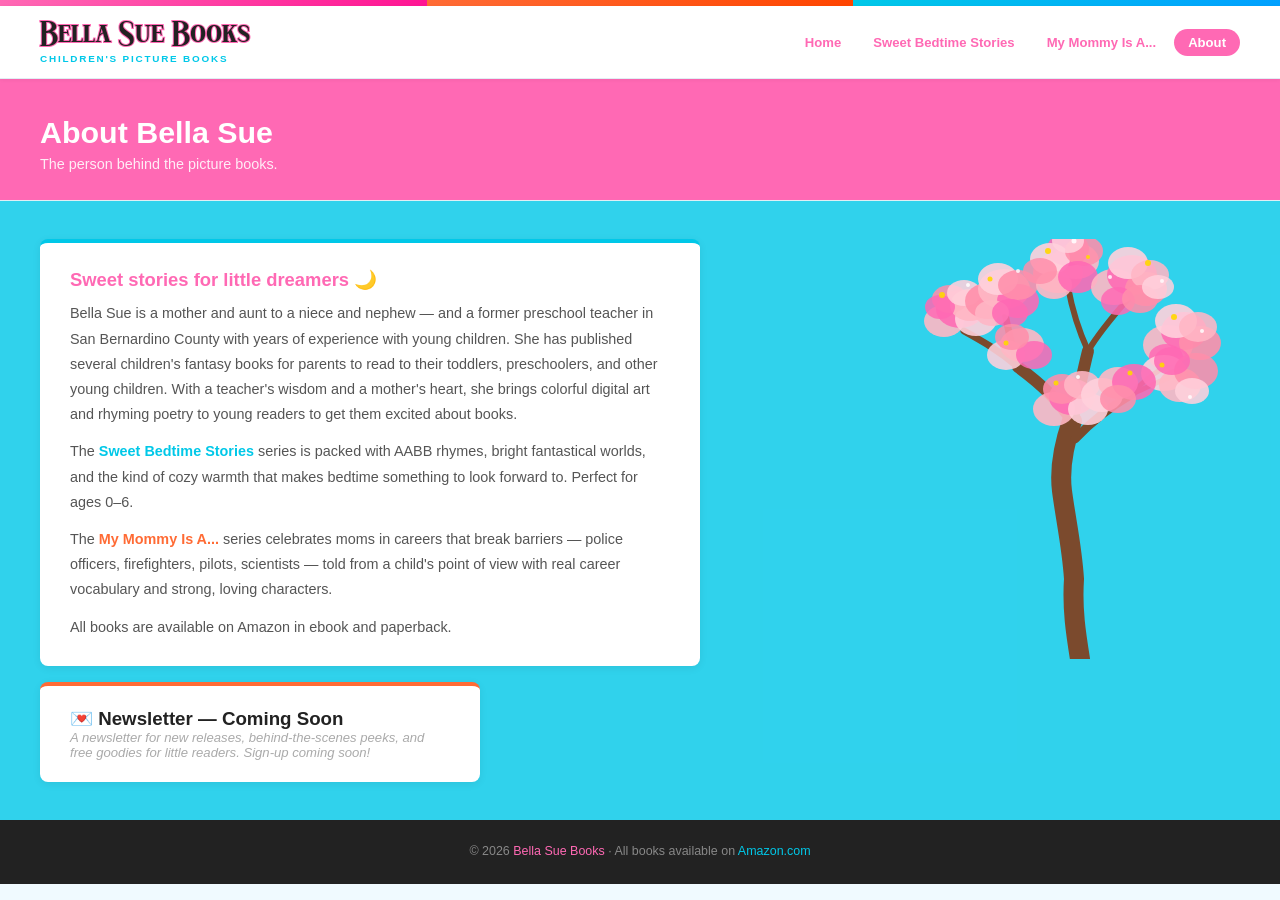
==== about.html @ d48ad8d6 "launch: Bella Sue Books website — full production build Static site for bellasuebooks.com with 4 pag" ====
<!DOCTYPE html>
<html lang="en">
<head>
  <meta charset="UTF-8">
  <meta name="viewport" content="width=device-width, initial-scale=1.0">
  <title>Bella Sue — Children's Book Author | Bella Sue Books</title>
  <meta name="description" content="About Bella Sue — former preschool teacher and children's picture book author. Creator of Sweet Bedtime Stories and My Mommy Is A... series for toddlers ages 2–5.">
  <meta name="keywords" content="Bella Sue author, children's book author, preschool teacher author, toddler books, picture book series">
  <meta name="author" content="Bella Sue">
  <meta property="og:title" content="About Bella Sue — Children's Picture Book Author">
  <meta property="og:description" content="Former preschool teacher and children's book author. Creator of cozy rhyme books for ages 2–5.">
  <meta property="og:type" content="profile">
  <meta property="og:url" content="https://bellasuebooks.com/about.html">
  <meta property="og:image" content="https://bellasuebooks.com/images/covers/turtles_and_treasures.jpg">
  <meta property="og:image:alt" content="Turtles and Treasures — Sweet Bedtime Stories by Bella Sue">
  <meta property="og:image:width" content="400">
  <meta property="og:image:height" content="560">
  <meta name="twitter:card" content="summary_large_image">
  <meta name="twitter:title" content="Bella Sue — Children's Book Author">
  <meta name="twitter:description" content="Former preschool teacher and children's picture book author. Creator of Sweet Bedtime Stories and My Mommy Is A... for ages 2–5.">
  <meta name="twitter:image" content="https://bellasuebooks.com/images/covers/turtles_and_treasures.jpg">
  <meta name="theme-color" content="#FF69B4">
  <meta name="robots" content="index, follow">
  <link rel="icon" type="image/svg+xml" href="favicon.svg">
  <link rel="canonical" href="https://bellasuebooks.com/about.html">
  <link rel="preload" href="fonts/StrangerDoctor.ttf" as="font" type="font/truetype" crossorigin>
  <link rel="dns-prefetch" href="https://www.amazon.com">
  <link rel="me" href="https://www.amazon.com/stores/author/B0CCZS5YX1">
  <link rel="stylesheet" href="style.css">
  <script type="application/ld+json">
  {
    "@context": "https://schema.org",
    "@graph": [
      {
        "@type": ["Person", "ProfilePage"],
        "@id": "https://bellasuebooks.com/about.html#bella-sue",
        "name": "Bella Sue",
        "jobTitle": "Children's Book Author",
        "description": "Former preschool teacher in San Bernardino County, mother, and aunt. Creator of Sweet Bedtime Stories and My Mommy Is A... series for toddlers ages 2–5.",
        "url": "https://bellasuebooks.com/about.html",
        "knowsAbout": ["Children's Picture Books", "Toddler Education", "Preschool Teaching", "Rhyming Poetry", "Early Childhood Literacy"],
        "hasOccupation": {
          "@type": "Occupation",
          "name": "Children's Book Author",
          "occupationLocation": {"@type": "Place", "name": "San Bernardino County, California"}
        }
      }
    ]
  }
  </script>
</head>
<body>

  <div class="stripe">
    <div class="stripe-pink"></div>
    <div class="stripe-coral"></div>
    <div class="stripe-cyan"></div>
  </div>

  <nav class="nav">
    <a href="index.html" class="logo">
      <span class="logo-name">Bella Sue Books</span>
      <span class="logo-sub">Children's Picture Books</span>
    </a>
    <div class="nav-links">
      <a href="index.html">Home</a>
      <a href="sweet-bedtime.html">Sweet Bedtime Stories</a>
      <a href="my-mommy.html">My Mommy Is A...</a>
      <a href="about.html" class="active">About</a>
    </div>
  </nav>

  <div class="page-header" style="background:var(--pink);color:#fff;">
    <h1 style="color:#fff;">About Bella Sue</h1>
    <p style="color:rgba(255,255,255,0.88);">The person behind the picture books.</p>
  </div>

  <section class="section section-about">
    <div class="about-layout">
      <div class="about-left">
        <div class="about-card">
          <h2>Sweet stories for little dreamers 🌙</h2>
          <p>Bella Sue is a mother and aunt to a niece and nephew — and a former preschool teacher in San Bernardino County with years of experience with young children. She has published several children's fantasy books for parents to read to their toddlers, preschoolers, and other young children. With a teacher's wisdom and a mother's heart, she brings colorful digital art and rhyming poetry to young readers to get them excited about books.</p>
          <p style="margin-top: 12px;">The <strong><a href="sweet-bedtime.html" style="color:var(--cyan)">Sweet Bedtime Stories</a></strong> series is packed with AABB rhymes, bright fantastical worlds, and the kind of cozy warmth that makes bedtime something to look forward to. Perfect for ages 0–6.</p>
          <p style="margin-top: 12px;">The <strong><a href="my-mommy.html" style="color:var(--coral)">My Mommy Is A...</a></strong> series celebrates moms in careers that break barriers — police officers, firefighters, pilots, scientists — told from a child's point of view with real career vocabulary and strong, loving characters.</p>
          <p style="margin-top: 12px;">All books are available on Amazon in ebook and paperback.</p>
        </div>
        <div class="newsletter-card">
          <h3>💌 Newsletter — Coming Soon</h3>
          <p>A newsletter for new releases, behind-the-scenes peeks, and free goodies for little readers. Sign-up coming soon!</p>
        </div>
      </div>

    <!-- Cherry blossom tree -->
    <div class="blossom-tree" aria-hidden="true">
      <svg class="blossom-tree-svg" viewBox="0 0 320 420" xmlns="http://www.w3.org/2000/svg" fill="none">
        <!-- trunk -->
        <path d="M160 420 C156 395 152 370 154 340 C152 308 146 282 142 252 C139 228 144 205 152 182" stroke="#7B4A2D" stroke-width="20" stroke-linecap="round"/>
        <!-- left main branch -->
        <path d="M152 182 C138 160 120 144 98 128" stroke="#7B4A2D" stroke-width="12" stroke-linecap="round"/>
        <!-- right main branch -->
        <path d="M152 182 C158 158 162 136 168 112" stroke="#7B4A2D" stroke-width="12" stroke-linecap="round"/>
        <!-- far right branch -->
        <path d="M155 200 C172 182 190 168 212 155" stroke="#7B4A2D" stroke-width="9" stroke-linecap="round"/>
        <!-- left sub-branches -->
        <path d="M98 128 C80 112 62 102 44 92" stroke="#7B4A2D" stroke-width="7" stroke-linecap="round"/>
        <path d="M98 128 C92 108 88 90 84 70" stroke="#7B4A2D" stroke-width="7" stroke-linecap="round"/>
        <!-- center sub-branches -->
        <path d="M168 112 C158 90 152 70 148 48" stroke="#7B4A2D" stroke-width="6" stroke-linecap="round"/>
        <path d="M168 112 C180 92 194 76 208 60" stroke="#7B4A2D" stroke-width="6" stroke-linecap="round"/>
        <!-- right sub-branches -->
        <path d="M212 155 C226 138 244 128 262 118" stroke="#7B4A2D" stroke-width="5" stroke-linecap="round"/>
        <path d="M212 155 C228 148 242 140 258 136" stroke="#7B4A2D" stroke-width="5" stroke-linecap="round"/>

        <g class="blossom-sway-l">
          <ellipse cx="24"  cy="82"  rx="20" ry="16" fill="#FFB7C5" opacity="0.9"/>
          <ellipse cx="40"  cy="70"  rx="24" ry="19" fill="#FF69B4" opacity="0.88"/>
          <ellipse cx="56"  cy="80"  rx="21" ry="17" fill="#FFD1DC" opacity="0.9"/>
          <ellipse cx="30"  cy="60"  rx="18" ry="14" fill="#FF8FAB" opacity="0.88"/>
          <ellipse cx="50"  cy="66"  rx="20" ry="16" fill="#FFB7C5" opacity="0.9"/>
          <ellipse cx="20"  cy="68"  rx="15" ry="12" fill="#FF69B4" opacity="0.85"/>
          <ellipse cx="44"  cy="54"  rx="17" ry="13" fill="#FFD1DC" opacity="0.88"/>
          <ellipse cx="68"  cy="62"  rx="23" ry="18" fill="#FF8FAB" opacity="0.9"/>
          <ellipse cx="84"  cy="50"  rx="26" ry="20" fill="#FFB7C5" opacity="0.9"/>
          <ellipse cx="98"  cy="62"  rx="21" ry="17" fill="#FF69B4" opacity="0.88"/>
          <ellipse cx="78"  cy="40"  rx="20" ry="16" fill="#FFD1DC" opacity="0.9"/>
          <ellipse cx="98"  cy="46"  rx="20" ry="15" fill="#FF8FAB" opacity="0.88"/>
          <ellipse cx="72"  cy="74"  rx="17" ry="13" fill="#FFB7C5" opacity="0.88"/>
          <ellipse cx="90"  cy="74"  rx="18" ry="14" fill="#FF69B4" opacity="0.85"/>
          <ellipse cx="86"  cy="116" rx="19" ry="15" fill="#FFD1DC" opacity="0.88"/>
          <ellipse cx="102" cy="106" rx="22" ry="17" fill="#FFB7C5" opacity="0.9"/>
          <ellipse cx="114" cy="116" rx="18" ry="14" fill="#FF69B4" opacity="0.85"/>
          <ellipse cx="92"  cy="98"  rx="17" ry="13" fill="#FF8FAB" opacity="0.88"/>
          <circle cx="22"  cy="56"  r="3"   fill="#FFD700" opacity="0.9"/>
          <circle cx="48"  cy="46"  r="2"   fill="#fff"    opacity="0.85"/>
          <circle cx="70"  cy="40"  r="2.5" fill="#FFD700" opacity="0.9"/>
          <circle cx="98"  cy="32"  r="2"   fill="#fff"    opacity="0.8"/>
          <circle cx="86"  cy="104" r="2.5" fill="#FFD700" opacity="0.9"/>
        </g>
        <g class="blossom-sway-c">
          <ellipse cx="138" cy="34"  rx="25" ry="20" fill="#FF8FAB" opacity="0.9"/>
          <ellipse cx="156" cy="22"  rx="23" ry="18" fill="#FFB7C5" opacity="0.9"/>
          <ellipse cx="148" cy="10"  rx="21" ry="17" fill="#FF69B4" opacity="0.88"/>
          <ellipse cx="130" cy="20"  rx="20" ry="16" fill="#FFD1DC" opacity="0.9"/>
          <ellipse cx="164" cy="12"  rx="19" ry="15" fill="#FF8FAB" opacity="0.88"/>
          <ellipse cx="134" cy="46"  rx="18" ry="14" fill="#FFB7C5" opacity="0.9"/>
          <ellipse cx="158" cy="38"  rx="20" ry="16" fill="#FF69B4" opacity="0.88"/>
          <ellipse cx="148" cy="2"   rx="16" ry="12" fill="#FFD1DC" opacity="0.86"/>
          <ellipse cx="120" cy="32"  rx="17" ry="13" fill="#FF8FAB" opacity="0.85"/>
          <ellipse cx="194" cy="48"  rx="23" ry="18" fill="#FFB7C5" opacity="0.9"/>
          <ellipse cx="212" cy="36"  rx="25" ry="20" fill="#FF69B4" opacity="0.88"/>
          <ellipse cx="226" cy="50"  rx="21" ry="17" fill="#FF8FAB" opacity="0.9"/>
          <ellipse cx="208" cy="24"  rx="20" ry="16" fill="#FFD1DC" opacity="0.9"/>
          <ellipse cx="230" cy="36"  rx="19" ry="15" fill="#FFB7C5" opacity="0.88"/>
          <ellipse cx="198" cy="62"  rx="17" ry="14" fill="#FF69B4" opacity="0.85"/>
          <ellipse cx="220" cy="60"  rx="18" ry="14" fill="#FF8FAB" opacity="0.88"/>
          <ellipse cx="238" cy="48"  rx="16" ry="12" fill="#FFD1DC" opacity="0.86"/>
          <circle cx="128" cy="12"  r="3"   fill="#FFD700" opacity="0.9"/>
          <circle cx="154" cy="2"   r="2.5" fill="#fff"    opacity="0.85"/>
          <circle cx="168" cy="18"  r="2"   fill="#FFD700" opacity="0.9"/>
          <circle cx="190" cy="38"  r="2"   fill="#fff"    opacity="0.8"/>
          <circle cx="228" cy="24"  r="3"   fill="#FFD700" opacity="0.9"/>
          <circle cx="242" cy="42"  r="2"   fill="#fff"    opacity="0.8"/>
        </g>
        <g class="blossom-sway-r">
          <ellipse cx="248" cy="106" rx="25" ry="20" fill="#FFB7C5" opacity="0.9"/>
          <ellipse cx="264" cy="92"  rx="23" ry="19" fill="#FF69B4" opacity="0.88"/>
          <ellipse cx="280" cy="104" rx="21" ry="17" fill="#FF8FAB" opacity="0.9"/>
          <ellipse cx="256" cy="82"  rx="21" ry="17" fill="#FFD1DC" opacity="0.9"/>
          <ellipse cx="278" cy="88"  rx="19" ry="15" fill="#FFB7C5" opacity="0.88"/>
          <ellipse cx="246" cy="118" rx="17" ry="13" fill="#FF69B4" opacity="0.85"/>
          <ellipse cx="244" cy="134" rx="23" ry="18" fill="#FFD1DC" opacity="0.9"/>
          <ellipse cx="260" cy="146" rx="21" ry="17" fill="#FFB7C5" opacity="0.9"/>
          <ellipse cx="276" cy="132" rx="22" ry="18" fill="#FF8FAB" opacity="0.88"/>
          <ellipse cx="252" cy="122" rx="18" ry="14" fill="#FF69B4" opacity="0.85"/>
          <ellipse cx="272" cy="152" rx="17" ry="13" fill="#FFD1DC" opacity="0.88"/>
          <circle cx="254" cy="78"  r="3"   fill="#FFD700" opacity="0.9"/>
          <circle cx="282" cy="92"  r="2"   fill="#fff"    opacity="0.85"/>
          <circle cx="242" cy="126" r="2.5" fill="#FFD700" opacity="0.9"/>
          <circle cx="270" cy="158" r="2"   fill="#fff"    opacity="0.8"/>
        </g>
        <g class="blossom-sway-t">
          <ellipse cx="134" cy="170" rx="21" ry="17" fill="#FFB7C5" opacity="0.9"/>
          <ellipse cx="152" cy="158" rx="23" ry="18" fill="#FF69B4" opacity="0.88"/>
          <ellipse cx="168" cy="170" rx="20" ry="16" fill="#FFD1DC" opacity="0.9"/>
          <ellipse cx="142" cy="150" rx="19" ry="15" fill="#FF8FAB" opacity="0.88"/>
          <ellipse cx="162" cy="146" rx="18" ry="14" fill="#FFB7C5" opacity="0.88"/>
          <ellipse cx="182" cy="156" rx="21" ry="17" fill="#FFD1DC" opacity="0.9"/>
          <ellipse cx="198" cy="144" rx="20" ry="16" fill="#FFB7C5" opacity="0.9"/>
          <ellipse cx="214" cy="143" rx="22" ry="18" fill="#FF69B4" opacity="0.88"/>
          <ellipse cx="198" cy="160" rx="18" ry="14" fill="#FF8FAB" opacity="0.88"/>
          <circle cx="136" cy="144" r="2.5" fill="#FFD700" opacity="0.9"/>
          <circle cx="158" cy="138" r="2"   fill="#fff"    opacity="0.85"/>
          <circle cx="210" cy="134" r="2.5" fill="#FFD700" opacity="0.9"/>
        </g>
      </svg>
      <div class="blossom-petals"></div>
    </div>
    </div>
  </section>

  <script src="effects.js"></script>
  <footer class="footer">
    <p>© 2026 <span class="brand">Bella Sue Books</span> · All books available on <a href="https://www.amazon.com" target="_blank" rel="noopener">Amazon.com</a></p>
  </footer>

</body>
</html>
---- style.css ----
:root {
  --pink:  #FF69B4;
  --coral: #FF6B35;
  --cyan:  #00C8E8;
  --bg:    #F0FAFF;
}

@font-face {
  font-family: 'StrangerDoctor';
  src: url('fonts/StrangerDoctor.ttf') format('truetype');
  font-weight: normal;
  font-style: normal;
  font-display: swap;
}

*, *::before, *::after { box-sizing: border-box; margin: 0; padding: 0; }

body {
  font-family: 'Segoe UI', Arial, sans-serif;
  background: var(--bg);
  color: #222;
}

a { text-decoration: none; color: inherit; }

/* ── Stripe ─────────────────────────────────── */
.stripe { display: flex; height: 6px; }
.stripe-pink  { flex: 1; background: var(--pink); }
.stripe-coral { flex: 1; background: var(--coral); }
.stripe-cyan  { flex: 1; background: var(--cyan); }

/* ── Nav ────────────────────────────────────── */
.nav {
  background: #fff;
  padding: 14px 40px;
  display: flex;
  align-items: center;
  justify-content: space-between;
  border-bottom: 1px solid #e0eef4;
  position: sticky;
  top: 0;
  z-index: 100;
  box-shadow: 0 1px 4px rgba(0,0,0,0.05);
}

.logo { display: block; }

.logo-name {
  font-family: 'StrangerDoctor', cursive;
  font-size: 1.9rem;
  color: #222;
  -webkit-text-stroke: 2px var(--pink);
  paint-order: stroke fill;
  line-height: 1;
  display: block;
}

.logo-sub {
  font-size: 0.62rem;
  font-weight: 700;
  color: var(--cyan);
  letter-spacing: 0.18em;
  text-transform: uppercase;
  margin-top: 3px;
  display: block;
  -webkit-text-stroke: 0;
}

.nav-links { display: flex; gap: 4px; align-items: center; }

.nav-links a {
  color: var(--pink);
  font-size: 0.82rem;
  font-weight: 600;
  padding: 6px 14px;
  border-radius: 16px;
  transition: background 0.15s, color 0.15s;
}

.nav-links a:hover  { background: #f2f2f2; color: #222; }
.nav-links a.active { background: var(--pink); color: #fff; }

/* ── Hero ───────────────────────────────────── */
.hero {
  background: rgba(255,105,180,0.2);
  padding: 36px 40px;
  border-bottom: 1px solid #f0d4e8;
  display: flex;
  align-items: stretch;
  gap: 40px;
}

.hero-text { flex: 1; min-width: 0; }

.hero-badge {
  display: inline-block;
  background: var(--coral);
  color: #fff;
  font-size: 0.68rem;
  font-weight: 700;
  padding: 3px 11px;
  border-radius: 10px;
  text-transform: uppercase;
  letter-spacing: 0.1em;
  margin-bottom: 16px;
}

.hero-text h1 {
  font-size: 2.4rem;
  font-weight: 900;
  color: #222;
  line-height: 1.15;
}

.hero-text h1 em {
  font-style: normal;
  font-size: 1.15em;
  font-family: 'Lobster', cursive;
  display: inline-block;
  animation: magicalColor 2.8s ease-in-out infinite;
}

.hero-text p {
  font-size: 0.95rem;
  color: #777;
  margin-top: 14px;
  max-width: 360px;
  line-height: 1.65;
}

.hero-books { display: flex; gap: 12px; flex-shrink: 0; align-items: flex-start; }

.hero-book {
  background: var(--bg);
  border-radius: 8px;
  overflow: hidden;
  width: 106px;
  box-shadow: 0 2px 10px rgba(0,0,0,0.1);
  border-top: 3px solid var(--pink);
  display: block;
  transition: transform 0.15s, box-shadow 0.15s;
}

.hero-book:hover {
  transform: translateY(-3px);
  box-shadow: 0 6px 18px rgba(0,0,0,0.14);
}

.hero-book.coral { border-top-color: var(--coral); }

.hero-book img {
  width: 100%;
  height: auto;
  aspect-ratio: 1 / 1.35;
  object-fit: cover;
  object-position: top;
  display: block;
}

.hero-book-title {
  font-size: 0.62rem;
  font-weight: 700;
  color: #333;
  padding: 6px 6px 4px;
  text-align: center;
  line-height: 1.3;
}

.coming-chip {
  display: block;
  background: var(--coral);
  color: #fff;
  font-size: 0.55rem;
  font-weight: 700;
  text-align: center;
  padding: 2px;
  text-transform: uppercase;
  letter-spacing: 0.06em;
}

/* ── Section wrappers ───────────────────────── */
.section { padding: 38px 40px; }
.section-sbs   { background: rgba(255,107,53,0.5); }
.section-mma   { background: rgba(255,215,0,0.3); }
.section-about {
  background: rgba(0,200,232,0.8);
  width: 100vw;
  margin-left: calc(-1 * (100vw - 100%) / 2);
  padding-left:  calc(40px + (100vw - 100%) / 2);
  padding-right: calc(40px + (100vw - 100%) / 2);
  box-sizing: border-box;
}

.section-header {
  display: flex;
  align-items: center;
  gap: 12px;
  margin-bottom: 24px;
  flex-wrap: wrap;
}

.section-header h2 {
  font-size: 1.3rem;
  font-weight: 800;
  color: #222;
}

.series-badge {
  padding: 3px 12px;
  border-radius: 10px;
  font-size: 0.7rem;
  font-weight: 700;
  color: #fff;
}

.badge-pink  { background: var(--pink); }
.badge-coral { background: var(--coral); }

.view-all {
  margin-left: auto;
  font-size: 0.78rem;
  font-weight: 600;
  color: var(--cyan);
  background: #fff;
  padding: 5px 14px;
  border: 1.5px solid var(--cyan);
  border-radius: 12px;
  transition: background 0.15s, color 0.15s;
}

.view-all:hover { background: var(--cyan); color: #fff; }

/* Page header (series/about pages) */
.page-header {
  background: #fff;
  padding: 36px 40px 28px;
  border-bottom: 1px solid #e0eef4;
}

.page-header h1 {
  font-size: 1.9rem;
  font-weight: 900;
  color: #222;
}

.page-header p {
  font-size: 0.9rem;
  color: #888;
  margin-top: 6px;
}

/* ── Book grid ──────────────────────────────── */
.book-grid {
  display: grid;
  grid-template-columns: repeat(auto-fill, minmax(140px, 1fr));
  gap: 14px;
}

/* ── Book card ──────────────────────────────── */
.book-card {
  background: #fff;
  border-radius: 8px;
  overflow: visible;
  box-shadow: 0 2px 8px rgba(0,0,0,0.07);
  border-top: 4px solid var(--pink);
  display: flex;
  flex-direction: column;
  transition: transform 0.15s, box-shadow 0.15s;
  position: relative;
  overflow: hidden;
}

.book-card:hover {
  transform: translateY(-3px);
  box-shadow: 0 6px 18px rgba(0,0,0,0.12);
}

.book-card.coral { border-top-color: var(--coral); }

.book-card img.cover {
  width: 100%;
  aspect-ratio: 1 / 1.35;
  object-fit: cover;
  object-position: top;
  display: block;
}

.book-card .info {
  padding: 8px 8px 10px;
  display: flex;
  flex-direction: column;
  gap: 7px;
  flex: 1;
}

.book-title {
  font-size: 0.75rem;
  font-weight: 700;
  color: #222;
  text-align: center;
  line-height: 1.3;
}

.btns { display: flex; gap: 4px; }

.btn {
  flex: 1;
  text-align: center;
  padding: 5px 2px;
  border-radius: 5px;
  font-size: 0.68rem;
  font-weight: 700;
  color: #fff;
  display: block;
  transition: opacity 0.15s;
}

@keyframes breathePink  {
  0%,100% { transform: scale(1);    box-shadow: 0 0 0   0px rgba(255,105,180,0.5); }
  50%      { transform: scale(1.06); box-shadow: 0 0 10px 4px rgba(255,105,180,0.45); }
}
@keyframes breatheCoral {
  0%,100% { transform: scale(1);    box-shadow: 0 0 0   0px rgba(255,107,53,0.5); }
  50%      { transform: scale(1.06); box-shadow: 0 0 10px 4px rgba(255,107,53,0.45); }
}
@keyframes breatheCyan  {
  0%,100% { transform: scale(1);    box-shadow: 0 0 0   0px rgba(0,200,232,0.5); }
  50%      { transform: scale(1.06); box-shadow: 0 0 10px 4px rgba(0,200,232,0.45); }
}

.btn-ebook:hover       { animation: breathePink  0.75s ease-in-out infinite; }
.btn-ebook-coral:hover { animation: breatheCoral 0.75s ease-in-out infinite; }
.btn-paper:hover       { animation: breatheCyan  0.75s ease-in-out infinite; }
.btn-soon:hover        { opacity: 1; }

.btn-ebook       { background: var(--pink); }
.btn-paper       { background: var(--cyan); }
.btn-ebook-coral { background: var(--coral); }
.btn-soon        { background: #ccc; cursor: default; }
.btn-soon:hover  { opacity: 1; }

/* Coming soon ribbon */
.ribbon {
  position: absolute;
  top: 14px;
  right: -24px;
  background: var(--coral);
  color: #fff;
  font-size: 0.58rem;
  font-weight: 700;
  text-transform: uppercase;
  padding: 3px 30px;
  transform: rotate(45deg);
  letter-spacing: 0.04em;
  pointer-events: none;
}

/* ── About ──────────────────────────────────── */
.about-card {
  background: #fff;
  border-radius: 8px;
  border-top: 4px solid var(--cyan);
  padding: 26px 30px;
  box-shadow: 0 2px 8px rgba(0,0,0,0.07);
  max-width: 660px;
}

.about-card h2 {
  font-size: 1.15rem;
  font-weight: 800;
  color: var(--pink);
  margin-bottom: 10px;
}

.about-card p {
  font-size: 0.9rem;
  color: #555;
  line-height: 1.75;
}

/* ── Newsletter ─────────────────────────────── */
.newsletter-card {
  background: #fff;
  border-radius: 8px;
  border-top: 4px solid var(--coral);
  padding: 22px 30px;
  box-shadow: 0 2px 8px rgba(0,0,0,0.07);
  max-width: 440px;
  margin-top: 16px;
}

.newsletter-card h4 {
  font-size: 0.92rem;
  font-weight: 700;
  color: var(--coral);
  margin-bottom: 6px;
}

.newsletter-card p {
  font-size: 0.82rem;
  color: #aaa;
  font-style: italic;
}

/* ── Footer ─────────────────────────────────── */
.footer {
  background: #222;
  color: #888;
  padding: 22px 40px;
  font-size: 0.78rem;
  text-align: center;
  line-height: 1.6;
}

.footer .brand { color: var(--pink); }
.footer a { color: var(--cyan); }
.footer a:hover { text-decoration: underline; }

/* ── Special effects ────────────────────────── */

/* Scroll reveal */
.reveal {
  opacity: 0;
  transform: translateY(22px);
  transition: opacity 0.5s ease, transform 0.5s ease;
}
.reveal.visible { opacity: 1; transform: none; }

/* Stagger grid children */
.book-grid .book-card:nth-child(1)  { transition-delay: 0.00s; }
.book-grid .book-card:nth-child(2)  { transition-delay: 0.05s; }
.book-grid .book-card:nth-child(3)  { transition-delay: 0.10s; }
.book-grid .book-card:nth-child(4)  { transition-delay: 0.15s; }
.book-grid .book-card:nth-child(5)  { transition-delay: 0.20s; }
.book-grid .book-card:nth-child(6)  { transition-delay: 0.25s; }
.book-grid .book-card:nth-child(7)  { transition-delay: 0.30s; }
.book-grid .book-card:nth-child(8)  { transition-delay: 0.35s; }
.book-grid .book-card:nth-child(9)  { transition-delay: 0.10s; }
.book-grid .book-card:nth-child(10) { transition-delay: 0.15s; }
.book-grid .book-card:nth-child(11) { transition-delay: 0.20s; }
.book-grid .book-card:nth-child(12) { transition-delay: 0.25s; }
.book-grid .book-card:nth-child(13) { transition-delay: 0.30s; }

/* Enhanced hover glow + orange frame stroke */
.book-card:hover {
  box-shadow: 0 8px 28px rgba(255,105,180,0.28);
  outline: 3px solid #FF6B35;
  outline-offset: 2px;
}
.book-card.coral:hover {
  box-shadow: 0 8px 28px rgba(255,107,53,0.28);
  outline: 3px solid #FF6B35;
  outline-offset: 2px;
}

/* 3D tilt — perspective set on parent */
.book-grid { perspective: 800px; }
.book-card { transform-style: preserve-3d; will-change: transform; }

/* Button pop on click */
@keyframes btnPop {
  0%   { transform: scale(1); }
  40%  { transform: scale(0.91); }
  70%  { transform: scale(1.07); }
  100% { transform: scale(1); }
}
.btn-pop { animation: btnPop 0.28s ease; }
.btn:active { transform: scale(0.94); }

/* Logo shimmer */
@keyframes logoShimmer {
  0%,100% { -webkit-text-stroke-color: #FF69B4; }
  50%     { -webkit-text-stroke-color: #FF1493; }
}
.logo-name { animation: logoShimmer 3.5s ease-in-out infinite; }

/* Stripe animated shimmer */
@keyframes stripeSlide {
  0%   { background-position: -200% center; }
  100% { background-position: 200% center; }
}
.stripe-pink {
  background: linear-gradient(90deg, #FF69B4, #FF1493, #FF69B4);
  background-size: 200%;
  animation: stripeSlide 3s linear infinite;
}
.stripe-coral {
  background: linear-gradient(90deg, #FF6B35, #FF4500, #FF6B35);
  background-size: 200%;
  animation: stripeSlide 3s linear infinite 0.5s;
}
.stripe-cyan {
  background: linear-gradient(90deg, #00C8E8, #00A0FF, #00C8E8);
  background-size: 200%;
  animation: stripeSlide 3s linear infinite 1s;
}

/* Hero sparkles */
.sparkle {
  position: absolute;
  pointer-events: none;
  z-index: 5;
  animation: floatSparkle var(--dur, 2s) ease-out forwards;
  user-select: none;
}

@keyframes floatSparkle {
  0%   { transform: translateY(0) scale(1) rotate(0deg);   opacity: 1; }
  100% { transform: translateY(-90px) scale(0.2) rotate(30deg); opacity: 0; }
}

/* Wave dividers */
.wave-divider {
  display: block;
  line-height: 0;
  margin-bottom: -1px;
}
.wave-divider svg { display: block; width: 100%; }

/* Hero book hover lift */
.hero-book { transition: transform 0.18s ease, box-shadow 0.18s ease; }
.hero-book:hover {
  transform: translateY(-5px) scale(1.04);
  box-shadow: 0 10px 28px rgba(0,0,0,0.18);
}

/* Nav link underline slide */
.nav-links a:not(.active) {
  position: relative;
}
.nav-links a:not(.active)::after {
  content: '';
  position: absolute;
  bottom: 2px; left: 14px; right: 14px;
  height: 2px;
  background: var(--pink);
  transform: scaleX(0);
  transition: transform 0.2s ease;
  border-radius: 2px;
}
.nav-links a:not(.active):hover::after { transform: scaleX(1); }

/* ── Scroll progress bar ────────────────────── */
#scroll-bar {
  position: fixed;
  top: 6px; left: 0;
  height: 3px;
  width: 0%;
  background: linear-gradient(90deg, var(--pink), var(--coral), var(--cyan));
  z-index: 9999;
  transition: width 0.08s linear;
  pointer-events: none;
}

/* ── Cursor trail dots ──────────────────────── */
.cursor-dot {
  position: fixed;
  width: 7px;
  height: 7px;
  border-radius: 50%;
  pointer-events: none;
  z-index: 9998;
  transform: translate(-50%, -50%);
  animation: dotFade 0.7s ease forwards;
}
@keyframes dotFade {
  0%   { opacity: 0.9; transform: translate(-50%,-50%) scale(1); }
  100% { opacity: 0;   transform: translate(-50%,-50%) scale(0); }
}

/* ── Card shine sweep ───────────────────────── */
.book-card { overflow: hidden; }
.book-card::after {
  content: '';
  position: absolute;
  top: 0; left: -75%;
  width: 50%;
  height: 100%;
  background: linear-gradient(90deg, transparent, rgba(255,255,255,0.45), transparent);
  transform: skewX(-18deg);
  transition: left 0.45s ease;
  pointer-events: none;
  z-index: 2;
}
.book-card:hover::after { left: 140%; }

/* ── Hero book bobbing ──────────────────────── */
@keyframes bob {
  0%, 100% { transform: translateY(0); }
  50%       { transform: translateY(-7px); }
}
.hero-books .hero-book:nth-child(1) { animation: bob 3.2s ease-in-out infinite 0.0s; }
.hero-books .hero-book:nth-child(2) { animation: bob 3.2s ease-in-out infinite 0.5s; }
.hero-books .hero-book:nth-child(3) { animation: bob 3.2s ease-in-out infinite 1.0s; }
.hero-books .hero-book:nth-child(4) { animation: bob 3.2s ease-in-out infinite 1.5s; }
.hero-books .hero-book:hover { animation-play-state: paused; }

/* ── Ribbon pulse ───────────────────────────── */
@keyframes ribbonPulse {
  0%, 100% { opacity: 1; }
  50%       { opacity: 0.65; }
}
.ribbon { animation: ribbonPulse 2s ease-in-out infinite; }

/* ── Section header underline sweep ────────── */
.section-header h2 { position: relative; display: inline-block; }
.section-header h2::after {
  content: '';
  position: absolute;
  bottom: -5px; left: 0;
  width: 0; height: 3px;
  border-radius: 2px;
  background: var(--pink);
  transition: width 0.55s ease 0.1s;
}
.section-mma   .section-header h2::after { background: var(--coral); }
.section-about .section-header h2 { color: #fff; }
.section-about .section-header h2::after { background: #fff; }

/* About layout with tree */
.about-layout {
  display: flex;
  align-items: flex-start;
  gap: 32px;
}
.about-left { flex: 1; min-width: 0; }

/* Cherry blossom tree */
.blossom-tree {
  width: 320px;
  flex-shrink: 0;
  position: relative;
}
.blossom-tree-svg { width: 100%; height: auto; display: block; }
.blossom-petals   { position: absolute; inset: 0; pointer-events: none; overflow: visible; }

/* Branch/blossom cluster sway */
.blossom-sway-l {
  transform-box: fill-box;
  transform-origin: 152px 182px;
  animation: blossomSway 4s ease-in-out infinite;
}
.blossom-sway-c {
  transform-box: fill-box;
  transform-origin: 160px 182px;
  animation: blossomSway 4.8s ease-in-out infinite 0.6s;
}
.blossom-sway-r {
  transform-box: fill-box;
  transform-origin: 155px 200px;
  animation: blossomSway 3.8s ease-in-out infinite 1.2s;
}
.blossom-sway-t {
  transform-box: fill-box;
  transform-origin: 152px 210px;
  animation: blossomSway 5.2s ease-in-out infinite 0.9s;
}
@keyframes blossomSway {
  0%,100% { transform: rotate(-4deg); }
  50%     { transform: rotate(4deg);  }
}

@media (max-width: 700px) {
  .about-layout { flex-direction: column; }
  .blossom-tree { width: 100%; max-width: 280px; margin: 0 auto; }
}
.section-header.hdr-visible h2::after { width: 100%; }

/* ── Page fade-in ───────────────────────────── */
.page-loading { opacity: 0; }
.page-loaded  { opacity: 1; transition: opacity 0.4s ease; }

/* ── Logo bounce on load ────────────────────── */
@keyframes logoBounce {
  0%   { transform: scale(1) translateY(0); }
  30%  { transform: scale(1.06) translateY(-4px); }
  60%  { transform: scale(0.97) translateY(2px); }
  80%  { transform: scale(1.02) translateY(-2px); }
  100% { transform: scale(1) translateY(0); }
}
.logo-bounce { animation: logoBounce 0.7s ease; }

/* ── Nav link hover glow ────────────────────── */
.nav-links a:not(.active):hover {
  color: var(--pink);
  text-shadow: 0 0 8px rgba(255,105,180,0.4);
}

/* ── Hero badge pulse ───────────────────────── */
@keyframes badgePop {
  0%, 100% { transform: scale(1); }
  50%       { transform: scale(1.06); }
}
.hero-badge { animation: badgePop 2.5s ease-in-out infinite; }

/* ── Hero headline word reveal ──────────────── */
@keyframes wordReveal {
  0%   { opacity: 0; transform: translateY(18px) rotate(-2deg); }
  100% { opacity: 1; transform: none; }
}
.word-reveal {
  display: inline-block;
  opacity: 0;
  animation: wordReveal 0.5s cubic-bezier(0.22,1,0.36,1) forwards;
}

/* ── "magical" color cycle + glow ───────────── */
@keyframes magicalColor {
  0%,100% { color: #FF69B4; text-shadow: 0 0 14px rgba(255,105,180,0.7), 0 0 28px rgba(255,105,180,0.3); }
  33%      { color: #FF6B35; text-shadow: 0 0 14px rgba(255,107,53,0.7),  0 0 28px rgba(255,107,53,0.3); }
  66%      { color: #00C8E8; text-shadow: 0 0 14px rgba(0,200,232,0.7),   0 0 28px rgba(0,200,232,0.3); }
}

/* ── Hero rainbow art ───────────────────────── */
.hero-rainbow {
  width: 220px;
  flex-shrink: 0;
  align-self: flex-end;
  position: relative;
  pointer-events: none;
  animation: rainbowFloat 5s ease-in-out infinite;
}
.hero-rainbow > svg { width: 100%; height: auto; display: block; }

/* ── Daisy ──────────────────────────────────── */
.hero-daisy {
  position: absolute;
  width: 46px;
  bottom: -4px;
  left: 4px;
  pointer-events: none;
  transform-origin: bottom center;
  animation: daisySway 3.4s ease-in-out infinite;
  z-index: 3;
}
.hero-daisy svg { width: 100%; height: auto; display: block; }
@keyframes daisySway {
  0%,100% { transform: rotate(-8deg); }
  50%     { transform: rotate(8deg); }
}

/* ── Hero heart + orange slice ──────────────── */
.hero-heart {
  position: absolute;
  width: 34px;
  top: 14%;
  left: 29%;
  pointer-events: none;
  z-index: 4;
  animation: heartPulse 1.3s ease-in-out infinite;
}
.hero-heart svg { width: 100%; height: auto; display: block; }
@keyframes heartPulse {
  0%,100% { transform: scale(1);    filter: drop-shadow(0 0 4px rgba(255,215,0,0.5)); }
  50%     { transform: scale(1.28); filter: drop-shadow(0 0 12px rgba(255,215,0,0.9)); }
}

.hero-orange {
  position: absolute;
  width: 40px;
  bottom: 12%;
  left: 50%;
  pointer-events: none;
  z-index: 4;
  animation: orangeSpin 5s ease-in-out infinite;
}
.hero-orange svg { width: 100%; height: auto; display: block; }
@keyframes orangeSpin {
  0%,100% { transform: translateY(0)    rotate(0deg); }
  40%     { transform: translateY(-9px) rotate(20deg); }
  70%     { transform: translateY(-4px) rotate(-10deg); }
}
@keyframes rainbowFloat {
  0%,100% {
    transform: translateY(0);
    filter: drop-shadow(0 0 8px rgba(255,105,180,0.45)) drop-shadow(0 0 18px rgba(255,215,0,0.3));
  }
  50% {
    transform: translateY(-10px);
    filter: drop-shadow(0 0 22px rgba(255,105,180,0.75)) drop-shadow(0 0 40px rgba(255,215,0,0.55));
  }
}

/* ── Butterfly ──────────────────────────────── */
.hero-butterfly {
  position: absolute;
  width: 78px;
  top: -20px;
  left: 50%;
  transform: translateX(-50%);
  animation: butterflyFly 4.5s ease-in-out infinite;
  z-index: 2;
}
.hero-butterfly svg { width: 100%; height: auto; display: block; }
.bf-left {
  transform-box: fill-box;
  transform-origin: right center;
  animation: wingFlap 0.38s ease-in-out infinite alternate;
}
.bf-right {
  transform-box: fill-box;
  transform-origin: left center;
  animation: wingFlap 0.38s ease-in-out infinite alternate;
}
@keyframes wingFlap {
  from { transform: scaleX(1); }
  to   { transform: scaleX(0.1); }
}

/* ── Free-flying butterfly (desktop only) ───── */
.hero-butterfly-free {
  position: absolute;
  width: 52px;
  pointer-events: none;
  z-index: 5;
  filter: drop-shadow(0 0 5px rgba(0,200,232,0.55));
}
.hero-butterfly-free svg { width: 100%; height: auto; display: block; }
.bf2-left {
  transform-box: fill-box;
  transform-origin: right center;
  animation: wingFlap 0.44s ease-in-out infinite alternate;
}
.bf2-right {
  transform-box: fill-box;
  transform-origin: left center;
  animation: wingFlap 0.44s ease-in-out infinite alternate;
}
@keyframes butterflyFly {
  0%   { transform: translateX(-50%) translateY(0)     rotate(-10deg); }
  20%  { transform: translateX(-18%) translateY(-22px) rotate(18deg); }
  40%  { transform: translateX(-65%) translateY(-14px) rotate(-20deg); }
  60%  { transform: translateX(-40%) translateY(-26px) rotate(14deg); }
  80%  { transform: translateX(-75%) translateY(-10px) rotate(-16deg); }
  100% { transform: translateX(-50%) translateY(0)     rotate(-10deg); }
}

/* ── Lightbox ───────────────────────────────── */
#lightbox {
  display: none;
  position: fixed;
  inset: 0;
  z-index: 10000;
  align-items: center;
  justify-content: center;
}
#lightbox.active { display: flex; }

.lb-backdrop {
  position: absolute;
  inset: 0;
  background: rgba(255,105,180,0.5);
  backdrop-filter: blur(3px);
  animation: lbFadeIn 0.22s ease;
}

.lb-content {
  position: relative;
  z-index: 1;
  animation: lbScaleIn 0.28s cubic-bezier(0.22,1,0.36,1);
}

.lb-content::before {
  content: '';
  position: absolute;
  inset: -70px;
  border-radius: 50%;
  background: radial-gradient(ellipse at center,
    rgba(255,215,0,0.55) 0%,
    rgba(255,105,180,0.5) 35%,
    transparent 70%);
  animation: glowPulse 2s ease-in-out infinite;
  z-index: -1;
  pointer-events: none;
}
@keyframes glowPulse {
  0%,100% { transform: scale(1);    opacity: 0.8; }
  50%     { transform: scale(1.14); opacity: 1;   }
}

.lb-img {
  max-width: 88vw;
  max-height: 88vh;
  border-radius: 12px;
  display: block;
  animation: frameGlow 1.8s ease-in-out infinite;
}
@keyframes frameGlow {
  0%, 100% {
    box-shadow:
      0 0 0 4px  #fff,
      0 0 0 8px  transparent,
      0 0 0 12px #00C8E8,
      0 0 0 16px transparent,
      0 0 0 20px #fff,
      0 0 0 24px transparent,
      0 0 0 29px #FF69B4,
      0 0 24px  rgba(255,105,180,0.55),
      0 0 55px  rgba(255,215,0,0.28);
  }
  50% {
    box-shadow:
      0 0 0 4px  #fff,
      0 0 0 8px  transparent,
      0 0 0 12px #00C8E8,
      0 0 0 16px transparent,
      0 0 0 20px #fff,
      0 0 0 24px transparent,
      0 0 0 29px #FF69B4,
      0 0 50px  rgba(255,105,180,0.92),
      0 0 100px rgba(255,215,0,0.55);
  }
}

.lb-close {
  position: absolute;
  top: -14px;
  right: -14px;
  width: 34px;
  height: 34px;
  border-radius: 50%;
  background: var(--pink);
  color: #fff;
  border: none;
  font-size: 0.9rem;
  cursor: pointer;
  display: flex;
  align-items: center;
  justify-content: center;
  box-shadow: 0 2px 10px rgba(0,0,0,0.35);
  transition: background 0.15s, transform 0.15s;
  z-index: 2;
}
.lb-close:hover { background: #e0509a; transform: scale(1.1); }

@keyframes lbFadeIn  { from { opacity: 0; } to { opacity: 1; } }
@keyframes lbScaleIn { from { transform: scale(0.82); opacity: 0; } to { transform: scale(1); opacity: 1; } }

/* ── Footer brand glow ──────────────────────── */
@keyframes brandGlow {
  0%, 100% { text-shadow: 0 0 4px rgba(255,105,180,0.3); }
  50%       { text-shadow: 0 0 12px rgba(255,105,180,0.7); }
}
.footer .brand { animation: brandGlow 3s ease-in-out infinite; }

/* ── Scroll-to-top button ────────────────────── */
#scroll-top {
  position: fixed;
  bottom: 28px;
  right: 28px;
  width: 44px;
  height: 44px;
  border-radius: 50%;
  background: var(--pink);
  color: #fff;
  border: none;
  font-size: 1.2rem;
  cursor: pointer;
  display: flex;
  align-items: center;
  justify-content: center;
  box-shadow: 0 4px 16px rgba(255,105,180,0.45);
  opacity: 0;
  transform: translateY(20px);
  transition: opacity 0.3s ease, transform 0.3s ease, background 0.2s;
  z-index: 9000;
  pointer-events: none;
}
#scroll-top.visible {
  opacity: 1;
  transform: translateY(0);
  pointer-events: auto;
}
#scroll-top:hover {
  background: #e0509a;
  transform: translateY(-3px);
}

/* ── Responsive ─────────────────────────────── */
@media (max-width: 900px) {
  .hero { gap: 20px; }
  .hero-rainbow { width: 160px; }
  .hero-books { flex-wrap: wrap; justify-content: center; }
  .hero-book { width: 88px; }
}

@media (max-width: 700px) {
  .nav { padding: 12px 18px; }
  .nav-links { display: none; }
  .hero { flex-direction: column; padding: 28px 18px; align-items: center; }
  .hero-text { width: 100%; }
  .hero-text h1 { font-size: 1.8rem; }
  .hero-rainbow { width: 200px; align-self: center; order: 3; }
  .hero-books { order: 2; }
  .section { padding: 24px 18px; }
  .page-header { padding: 24px 18px 18px; }
  .book-grid { grid-template-columns: repeat(auto-fill, minmax(120px, 1fr)); gap: 10px; }
  .footer { padding: 16px 18px; }
}
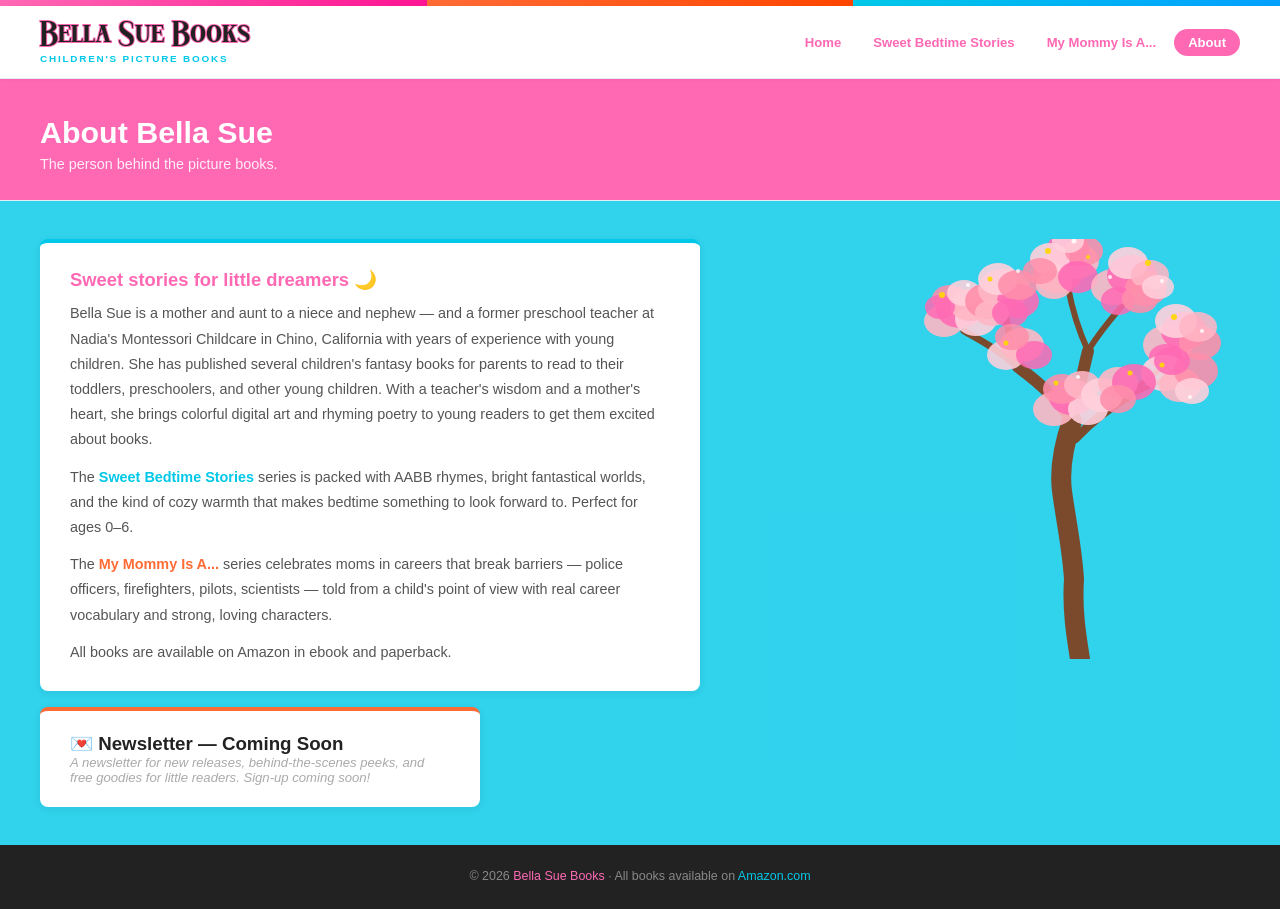
==== commit 667f4263: "fix: reposition mobile heart after "magical"; add Nadia's Montessori link - Move .hero-heart on mobi" ====
--- a/about.html
+++ b/about.html
@@ -22,6 +22,7 @@
   <meta name="theme-color" content="#FF69B4">
   <meta name="robots" content="index, follow">
   <link rel="icon" type="image/svg+xml" href="favicon.svg">
+  <link rel="icon" type="image/png" sizes="64x64" href="favicon.png">
   <link rel="canonical" href="https://bellasuebooks.com/about.html">
   <link rel="preload" href="fonts/StrangerDoctor.ttf" as="font" type="font/truetype" crossorigin>
   <link rel="dns-prefetch" href="https://www.amazon.com">
@@ -36,13 +37,13 @@
         "@id": "https://bellasuebooks.com/about.html#bella-sue",
         "name": "Bella Sue",
         "jobTitle": "Children's Book Author",
-        "description": "Former preschool teacher in San Bernardino County, mother, and aunt. Creator of Sweet Bedtime Stories and My Mommy Is A... series for toddlers ages 2–5.",
+        "description": "Former preschool teacher at Nadia's Montessori Childcare in Chino, California, mother, and aunt. Creator of Sweet Bedtime Stories and My Mommy Is A... series for toddlers ages 2–5.",
         "url": "https://bellasuebooks.com/about.html",
         "knowsAbout": ["Children's Picture Books", "Toddler Education", "Preschool Teaching", "Rhyming Poetry", "Early Childhood Literacy"],
         "hasOccupation": {
           "@type": "Occupation",
           "name": "Children's Book Author",
-          "occupationLocation": {"@type": "Place", "name": "San Bernardino County, California"}
+          "occupationLocation": {"@type": "Place", "name": "Chino, California"}
         }
       }
     ]
@@ -62,6 +63,7 @@
       <span class="logo-name">Bella Sue Books</span>
       <span class="logo-sub">Children's Picture Books</span>
     </a>
+    <button class="nav-toggle" aria-label="Menu" aria-expanded="false">&#9776;</button>
     <div class="nav-links">
       <a href="index.html">Home</a>
       <a href="sweet-bedtime.html">Sweet Bedtime Stories</a>
@@ -80,7 +82,7 @@
       <div class="about-left">
         <div class="about-card">
           <h2>Sweet stories for little dreamers 🌙</h2>
-          <p>Bella Sue is a mother and aunt to a niece and nephew — and a former preschool teacher in San Bernardino County with years of experience with young children. She has published several children's fantasy books for parents to read to their toddlers, preschoolers, and other young children. With a teacher's wisdom and a mother's heart, she brings colorful digital art and rhyming poetry to young readers to get them excited about books.</p>
+          <p>Bella Sue is a mother and aunt to a niece and nephew — and a former preschool teacher at <a href="https://nadiasmontessori.com" target="_blank" rel="noopener">Nadia's Montessori Childcare</a> in Chino, California with years of experience with young children. She has published several children's fantasy books for parents to read to their toddlers, preschoolers, and other young children. With a teacher's wisdom and a mother's heart, she brings colorful digital art and rhyming poetry to young readers to get them excited about books.</p>
           <p style="margin-top: 12px;">The <strong><a href="sweet-bedtime.html" style="color:var(--cyan)">Sweet Bedtime Stories</a></strong> series is packed with AABB rhymes, bright fantastical worlds, and the kind of cozy warmth that makes bedtime something to look forward to. Perfect for ages 0–6.</p>
           <p style="margin-top: 12px;">The <strong><a href="my-mommy.html" style="color:var(--coral)">My Mommy Is A...</a></strong> series celebrates moms in careers that break barriers — police officers, firefighters, pilots, scientists — told from a child's point of view with real career vocabulary and strong, loving characters.</p>
           <p style="margin-top: 12px;">All books are available on Amazon in ebook and paperback.</p>
--- a/style.css
+++ b/style.css
@@ -455,7 +455,8 @@
 
 /* 3D tilt — perspective set on parent */
 .book-grid { perspective: 800px; }
-.book-card { transform-style: preserve-3d; will-change: transform; }
+.book-card { transform-style: preserve-3d; }
+.book-card:hover { will-change: transform; }
 
 /* Button pop on click */
 @keyframes btnPop {
@@ -984,14 +985,41 @@
   .hero-book { width: 88px; }
 }
 
+/* Hamburger button */
+.nav-toggle {
+  display: none !important;
+  background: none;
+  border: none;
+  cursor: pointer;
+  padding: 6px 8px;
+  font-size: 1.5rem;
+  line-height: 1;
+  color: var(--pink);
+}
+
 @media (max-width: 700px) {
-  .nav { padding: 12px 18px; }
+  .nav { padding: 12px 18px; position: relative; }
+  .nav-toggle { display: block !important; }
   .nav-links { display: none; }
+  .nav.nav-open .nav-links {
+    display: flex;
+    flex-direction: column;
+    position: absolute;
+    top: 100%;
+    left: 0; right: 0;
+    background: #fff;
+    box-shadow: 0 6px 20px rgba(0,0,0,0.12);
+    padding: 10px 18px 14px;
+    gap: 4px;
+    z-index: 200;
+  }
+  .nav.nav-open .nav-links a { width: 100%; text-align: left; }
   .hero { flex-direction: column; padding: 28px 18px; align-items: center; }
   .hero-text { width: 100%; }
   .hero-text h1 { font-size: 1.8rem; }
   .hero-rainbow { width: 200px; align-self: center; order: 3; }
   .hero-books { order: 2; }
+  .hero-heart { top: 16%; left: 87%; }
   .section { padding: 24px 18px; }
   .page-header { padding: 24px 18px 18px; }
   .book-grid { grid-template-columns: repeat(auto-fill, minmax(120px, 1fr)); gap: 10px; }
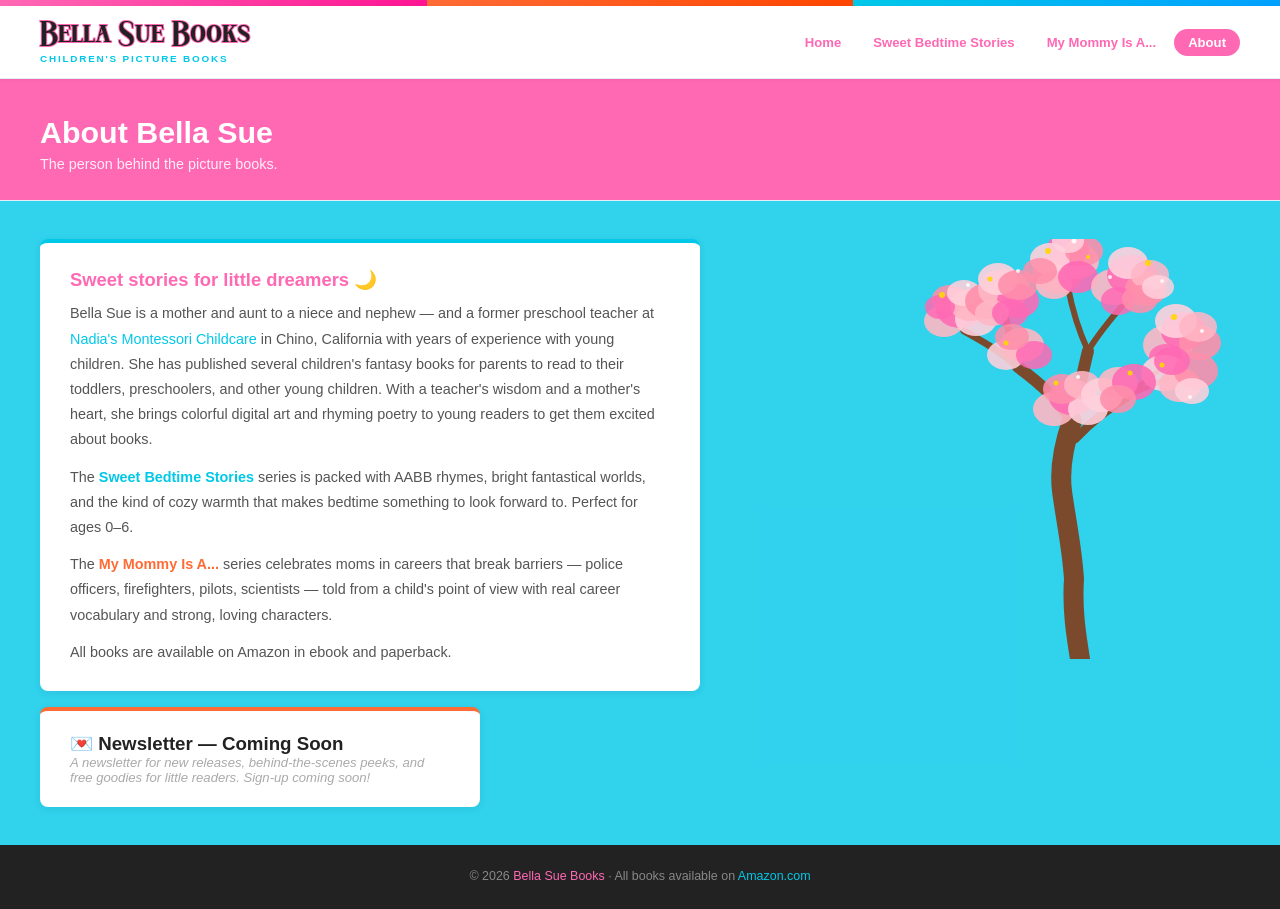
==== commit a8853b4c: "fix: cache-bust style.css v2, cyan Nadia's Montessori link - Add ?v=2 to style.css link on all pages" ====
--- a/about.html
+++ b/about.html
@@ -27,7 +27,7 @@
   <link rel="preload" href="fonts/StrangerDoctor.ttf" as="font" type="font/truetype" crossorigin>
   <link rel="dns-prefetch" href="https://www.amazon.com">
   <link rel="me" href="https://www.amazon.com/stores/author/B0CCZS5YX1">
-  <link rel="stylesheet" href="style.css">
+  <link rel="stylesheet" href="style.css?v=2">
   <script type="application/ld+json">
   {
     "@context": "https://schema.org",
@@ -82,7 +82,7 @@
       <div class="about-left">
         <div class="about-card">
           <h2>Sweet stories for little dreamers 🌙</h2>
-          <p>Bella Sue is a mother and aunt to a niece and nephew — and a former preschool teacher at <a href="https://nadiasmontessori.com" target="_blank" rel="noopener">Nadia's Montessori Childcare</a> in Chino, California with years of experience with young children. She has published several children's fantasy books for parents to read to their toddlers, preschoolers, and other young children. With a teacher's wisdom and a mother's heart, she brings colorful digital art and rhyming poetry to young readers to get them excited about books.</p>
+          <p>Bella Sue is a mother and aunt to a niece and nephew — and a former preschool teacher at <a href="https://nadiasmontessori.com" target="_blank" rel="noopener" style="color:var(--cyan)">Nadia's Montessori Childcare</a> in Chino, California with years of experience with young children. She has published several children's fantasy books for parents to read to their toddlers, preschoolers, and other young children. With a teacher's wisdom and a mother's heart, she brings colorful digital art and rhyming poetry to young readers to get them excited about books.</p>
           <p style="margin-top: 12px;">The <strong><a href="sweet-bedtime.html" style="color:var(--cyan)">Sweet Bedtime Stories</a></strong> series is packed with AABB rhymes, bright fantastical worlds, and the kind of cozy warmth that makes bedtime something to look forward to. Perfect for ages 0–6.</p>
           <p style="margin-top: 12px;">The <strong><a href="my-mommy.html" style="color:var(--coral)">My Mommy Is A...</a></strong> series celebrates moms in careers that break barriers — police officers, firefighters, pilots, scientists — told from a child's point of view with real career vocabulary and strong, loving characters.</p>
           <p style="margin-top: 12px;">All books are available on Amazon in ebook and paperback.</p>
